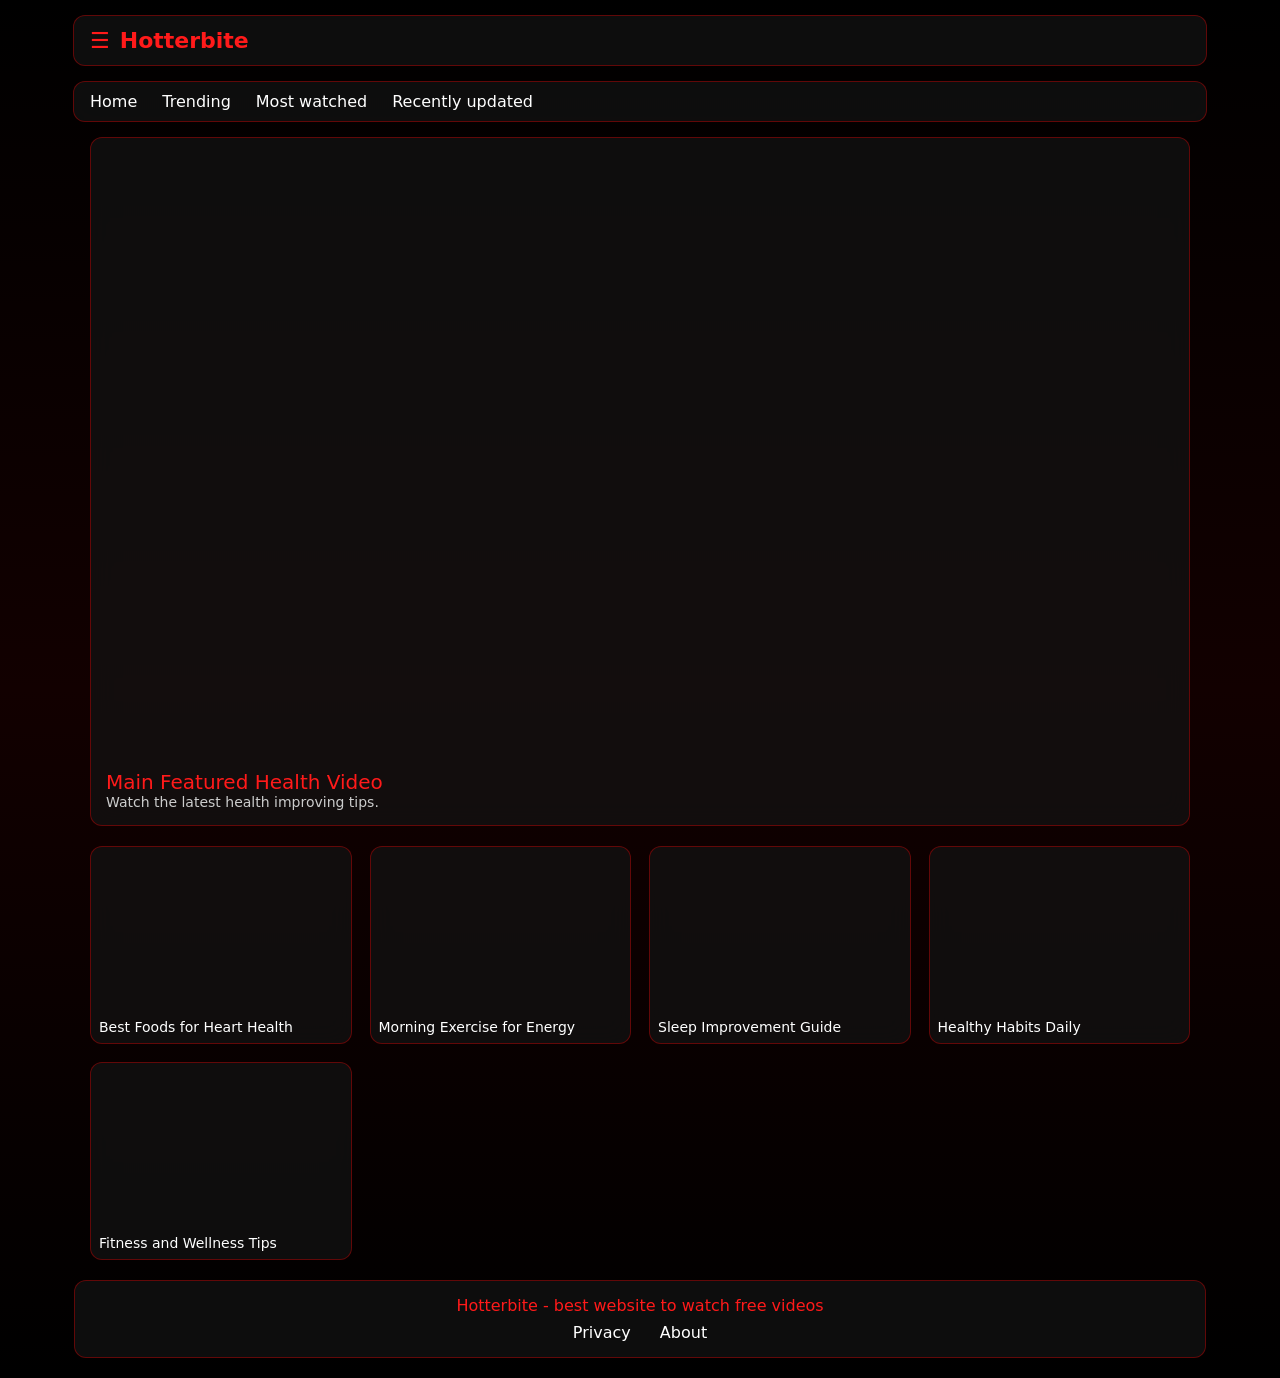
==== index.html @ 2cc7b6a7 "Create index.html" ====
<!DOCTYPE html>
<html lang="en">
<head>
<meta charset="UTF-8">
<meta name="viewport" content="width=device-width, initial-scale=1.0">
<title>Hotterbite</title>

<style>
:root{
    --red:#ff1a1a;
    --glass:rgba(20,20,20,0.65);
    --border:rgba(255,0,0,0.35);
}

body{
    margin:0;
    font-family:system-ui,-apple-system,Segoe UI,Roboto,Arial;
    background:linear-gradient(180deg,#000,#120000,#000);
    color:white;
}

.glass{
    background:var(--glass);
    backdrop-filter:blur(12px);
    border:1px solid var(--border);
    border-radius:12px;
}

header{
    max-width:1100px;
    margin:15px auto;
    padding:12px 16px;
    display:flex;
    align-items:center;
    gap:10px;
}

.menu-btn{
    font-size:22px;
    cursor:pointer;
    color:var(--red);
}

.logo{
    font-size:22px;
    font-weight:bold;
    color:var(--red);
    text-decoration:none;
}

nav{
    max-width:1100px;
    margin:0 auto 15px auto;
    padding:10px 16px;
    display:flex;
    gap:25px;
}

nav a{
    color:white;
    text-decoration:none;
}

.mobile-nav{
    display:none;
    max-width:1100px;
    margin:0 auto 15px auto;
    padding:10px 16px;
}

.mobile-nav a{
    display:block;
    padding:8px 0;
    text-decoration:none;
    color:white;
}

.container{
    max-width:1100px;
    margin:auto;
    padding:0 15px;
}

.main-video{
    padding:15px;
    margin-bottom:20px;
}

.video-wrapper{
    width:100%;
    aspect-ratio:16/9;
}

.video-wrapper iframe{
    width:100%;
    height:100%;
    border-radius:10px;
    border:none;
}

.video-title{
    margin-top:12px;
    color:var(--red);
    font-size:20px;
}

.video-desc{
    color:#ccc;
    font-size:14px;
}

.video-grid{
    display:grid;
    grid-template-columns:repeat(4,1fr);
    gap:18px;
}

.video-card{
    padding:8px;
}

.thumb{
    width:100%;
    aspect-ratio:16/10;
}

.thumb iframe{
    width:100%;
    height:100%;
    border-radius:8px;
    border:none;
}

.card-title{
    margin-top:8px;
    font-size:14px;
}

.ad-box{
    margin:20px auto;
    text-align:center;
}

footer{
    max-width:1100px;
    margin:20px auto;
    padding:15px;
    text-align:center;
}

.footer-title{
    color:var(--red);
    margin-bottom:8px;
}

.footer-links a{
    margin:0 12px;
    color:white;
    text-decoration:none;
}

@media(max-width:900px){
.video-grid{
    grid-template-columns:repeat(2,1fr);
}
}

@media(max-width:700px){
nav{display:none;}
.mobile-nav.show{display:block;}
}

@media(max-width:400px){
.video-grid{grid-template-columns:1fr;}
}
</style>

<script>
function toggleMenu(){
 document.getElementById("mobileMenu").classList.toggle("show");
}
</script>

</head>
<body>

<header class="glass">
<div class="menu-btn" onclick="toggleMenu()">☰</div>
<a href="https://www.effectivegatecpm.com/tivcvpsy?key=8da1446fac8d8be348c99bfdcffb272e" class="logo" target="_blank">Hotterbite</a>
</header>

<nav class="glass">
<a href="https://en.wikipedia.org/wiki/Home" target="_blank">Home</a>
<a href="https://en.wikipedia.org/wiki/Trending" target="_blank">Trending</a>
<a href="https://en.wikipedia.org/wiki/List_of_most-watched_online_videos" target="_blank">Most watched</a>
<a href="https://en.wikipedia.org/wiki/Update" target="_blank">Recently updated</a>
</nav>

<div id="mobileMenu" class="mobile-nav glass">
<a href="https://en.wikipedia.org/wiki/Home" target="_blank">Home</a>
<a href="https://en.wikipedia.org/wiki/Trending" target="_blank">Trending</a>
<a href="https://en.wikipedia.org/wiki/List_of_most-watched_online_videos" target="_blank">Most watched</a>
<a href="https://en.wikipedia.org/wiki/Update" target="_blank">Recently updated</a>
</div>

<div class="container">

<div class="main-video glass">

<div class="video-wrapper">
<iframe src="https://www.youtube.com/embed/lcvUGs3xaDM" allowfullscreen></iframe>
</div>

<div class="video-title">Main Featured Health Video</div>
<div class="video-desc">Watch the latest health improving tips.</div>

</div>

<!-- Native Banner Ad -->
<div class="ad-box">
<script async="async" data-cfasync="false" src="https://pl27917675.effectivegatecpm.com/72f48ce8cc908326f6190c1b89f30dd4/invoke.js"></script>
<div id="container-72f48ce8cc908326f6190c1b89f30dd4"></div>
</div>

<div class="video-grid">

<div class="video-card glass">
<div class="thumb">
<iframe src="https://www.youtube.com/embed/4m8f8dLa_ig"></iframe>
</div>
<div class="card-title">Best Foods for Heart Health</div>
</div>

<div class="video-card glass">
<div class="thumb">
<iframe src="https://www.youtube.com/embed/XbknVmw-GtA"></iframe>
</div>
<div class="card-title">Morning Exercise for Energy</div>
</div>

<div class="video-card glass">
<div class="thumb">
<iframe src="https://www.youtube.com/embed/nlgzL7B8ghM"></iframe>
</div>
<div class="card-title">Sleep Improvement Guide</div>
</div>

<div class="video-card glass">
<div class="thumb">
<iframe src="https://www.youtube.com/embed/aNub95OAKYQ"></iframe>
</div>
<div class="card-title">Healthy Habits Daily</div>
</div>

<div class="video-card glass">
<div class="thumb">
<iframe src="https://www.youtube.com/embed/xLxD38J4K6A"></iframe>
</div>
<div class="card-title">Fitness and Wellness Tips</div>
</div>

</div>

<!-- Banner Ad -->
<div class="ad-box">
<script>
atOptions = {
'key' : 'd1e309b845a208ad4dcc18cb49968ada',
'format' : 'iframe',
'height' : 50,
'width' : 320,
'params' : {}
};
</script>
<script src="https://www.highperformanceformat.com/d1e309b845a208ad4dcc18cb49968ada/invoke.js"></script>
</div>

</div>

<footer class="glass">
<div class="footer-title">Hotterbite - best website to watch free videos</div>
<div class="footer-links">
<a href="https://en.wikipedia.org/wiki/Privacy" target="_blank">Privacy</a>
<a href="https://en.wikipedia.org/wiki/About" target="_blank">About</a>
</div>
</footer>

<!-- Social Bar Ad -->
<script src="https://pl27917704.effectivegatecpm.com/98/e9/23/98e9235c19d9be105ff8837b48718bf7.js"></script>

<!-- Popunder Ad -->
<script src="https://pl27917669.effectivegatecpm.com/6a/80/fb/6a80fbcf2679679addbe83985512b96b.js"></script>

</body>
</html>
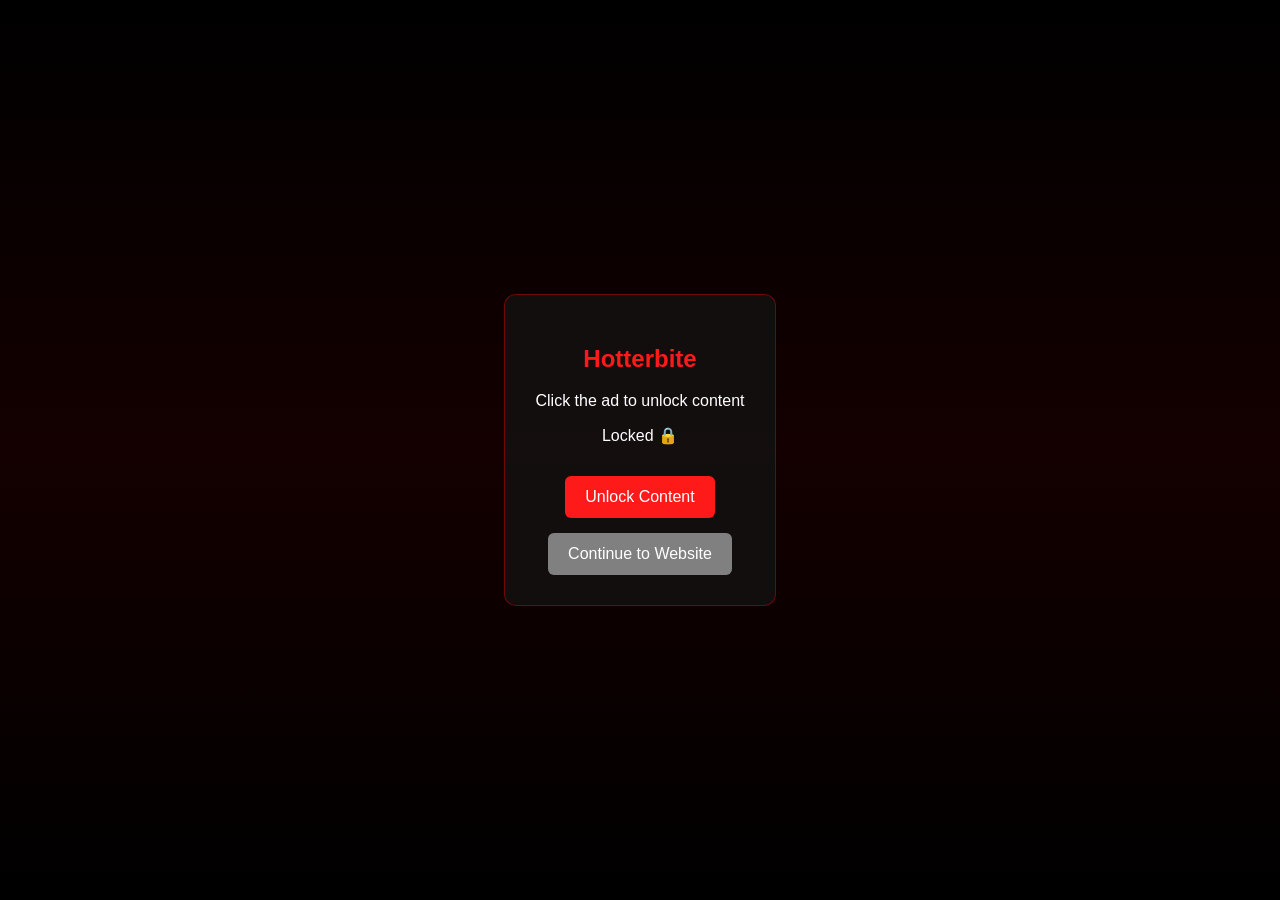
==== commit b2878e5b: "Update index.html" ====
--- a/index.html
+++ b/index.html
@@ -3,293 +3,112 @@
 <head>
 <meta charset="UTF-8">
 <meta name="viewport" content="width=device-width, initial-scale=1.0">
-<title>Hotterbite</title>
+<title>Unlock Content - Hotterbite</title>
 
 <style>
-:root{
-    --red:#ff1a1a;
-    --glass:rgba(20,20,20,0.65);
-    --border:rgba(255,0,0,0.35);
+body{
+    margin:0;
+    font-family:Arial;
+    background:linear-gradient(180deg,#000,#140000,#000);
+    color:white;
+    display:flex;
+    justify-content:center;
+    align-items:center;
+    height:100vh;
 }
 
-body{
-    margin:0;
-    font-family:system-ui,-apple-system,Segoe UI,Roboto,Arial;
-    background:linear-gradient(180deg,#000,#120000,#000);
-    color:white;
+.box{
+    background:rgba(20,20,20,0.7);
+    border:1px solid rgba(255,0,0,0.4);
+    padding:30px;
+    border-radius:12px;
+    text-align:center;
+    max-width:350px;
 }
 
-.glass{
-    background:var(--glass);
-    backdrop-filter:blur(12px);
-    border:1px solid var(--border);
-    border-radius:12px;
+h2{
+    color:#ff1a1a;
 }
 
-header{
-    max-width:1100px;
-    margin:15px auto;
-    padding:12px 16px;
-    display:flex;
-    align-items:center;
-    gap:10px;
+button{
+    background:#ff1a1a;
+    color:white;
+    border:none;
+    padding:12px 20px;
+    margin-top:15px;
+    border-radius:6px;
+    font-size:16px;
+    cursor:pointer;
 }
 
-.menu-btn{
-    font-size:22px;
-    cursor:pointer;
-    color:var(--red);
-}
-
-.logo{
-    font-size:22px;
-    font-weight:bold;
-    color:var(--red);
-    text-decoration:none;
-}
-
-nav{
-    max-width:1100px;
-    margin:0 auto 15px auto;
-    padding:10px 16px;
-    display:flex;
-    gap:25px;
-}
-
-nav a{
-    color:white;
-    text-decoration:none;
-}
-
-.mobile-nav{
-    display:none;
-    max-width:1100px;
-    margin:0 auto 15px auto;
-    padding:10px 16px;
-}
-
-.mobile-nav a{
-    display:block;
-    padding:8px 0;
-    text-decoration:none;
-    color:white;
-}
-
-.container{
-    max-width:1100px;
-    margin:auto;
-    padding:0 15px;
-}
-
-.main-video{
-    padding:15px;
-    margin-bottom:20px;
-}
-
-.video-wrapper{
-    width:100%;
-    aspect-ratio:16/9;
-}
-
-.video-wrapper iframe{
-    width:100%;
-    height:100%;
-    border-radius:10px;
-    border:none;
-}
-
-.video-title{
-    margin-top:12px;
-    color:var(--red);
-    font-size:20px;
-}
-
-.video-desc{
-    color:#ccc;
-    font-size:14px;
-}
-
-.video-grid{
-    display:grid;
-    grid-template-columns:repeat(4,1fr);
-    gap:18px;
-}
-
-.video-card{
-    padding:8px;
-}
-
-.thumb{
-    width:100%;
-    aspect-ratio:16/10;
-}
-
-.thumb iframe{
-    width:100%;
-    height:100%;
-    border-radius:8px;
-    border:none;
-}
-
-.card-title{
-    margin-top:8px;
-    font-size:14px;
-}
-
-.ad-box{
-    margin:20px auto;
-    text-align:center;
-}
-
-footer{
-    max-width:1100px;
-    margin:20px auto;
-    padding:15px;
-    text-align:center;
-}
-
-.footer-title{
-    color:var(--red);
-    margin-bottom:8px;
-}
-
-.footer-links a{
-    margin:0 12px;
-    color:white;
-    text-decoration:none;
-}
-
-@media(max-width:900px){
-.video-grid{
-    grid-template-columns:repeat(2,1fr);
-}
-}
-
-@media(max-width:700px){
-nav{display:none;}
-.mobile-nav.show{display:block;}
-}
-
-@media(max-width:400px){
-.video-grid{grid-template-columns:1fr;}
+button:disabled{
+    background:gray;
+    cursor:not-allowed;
 }
 </style>
 
 <script>
-function toggleMenu(){
- document.getElementById("mobileMenu").classList.toggle("show");
+
+let unlocked=false;
+
+function unlockContent(){
+
+    // Open Smartlink
+    window.open(
+    "https://www.effectivegatecpm.com/m00zp8fii4?key=39c6441473a2c8fc13b61ab8c45c2e05",
+    "_blank"
+    );
+
+    // Enable continue button
+    unlocked=true;
+
+    document.getElementById("continueBtn").disabled=false;
+
+    document.getElementById("status").innerHTML="Content Unlocked ✅";
+
 }
+
+function continuePage(){
+
+    if(unlocked){
+        window.location.href="index.html";
+    }
+
+}
+
 </script>
 
 </head>
 <body>
 
-<header class="glass">
-<div class="menu-btn" onclick="toggleMenu()">☰</div>
-<a href="https://www.effectivegatecpm.com/tivcvpsy?key=8da1446fac8d8be348c99bfdcffb272e" class="logo" target="_blank">Hotterbite</a>
-</header>
+<div class="box">
 
-<nav class="glass">
-<a href="https://en.wikipedia.org/wiki/Home" target="_blank">Home</a>
-<a href="https://en.wikipedia.org/wiki/Trending" target="_blank">Trending</a>
-<a href="https://en.wikipedia.org/wiki/List_of_most-watched_online_videos" target="_blank">Most watched</a>
-<a href="https://en.wikipedia.org/wiki/Update" target="_blank">Recently updated</a>
-</nav>
+<h2>Hotterbite</h2>
 
-<div id="mobileMenu" class="mobile-nav glass">
-<a href="https://en.wikipedia.org/wiki/Home" target="_blank">Home</a>
-<a href="https://en.wikipedia.org/wiki/Trending" target="_blank">Trending</a>
-<a href="https://en.wikipedia.org/wiki/List_of_most-watched_online_videos" target="_blank">Most watched</a>
-<a href="https://en.wikipedia.org/wiki/Update" target="_blank">Recently updated</a>
-</div>
+<p>Click the ad to unlock content</p>
 
-<div class="container">
+<p id="status">Locked 🔒</p>
 
-<div class="main-video glass">
+<button onclick="unlockContent()">
+Unlock Content
+</button>
 
-<div class="video-wrapper">
-<iframe src="https://www.youtube.com/embed/lcvUGs3xaDM" allowfullscreen></iframe>
-</div>
+<br>
 
-<div class="video-title">Main Featured Health Video</div>
-<div class="video-desc">Watch the latest health improving tips.</div>
+<button id="continueBtn"
+onclick="continuePage()"
+disabled>
+Continue to Website
+</button>
 
 </div>
 
-<!-- Native Banner Ad -->
-<div class="ad-box">
-<script async="async" data-cfasync="false" src="https://pl27917675.effectivegatecpm.com/72f48ce8cc908326f6190c1b89f30dd4/invoke.js"></script>
-<div id="container-72f48ce8cc908326f6190c1b89f30dd4"></div>
-</div>
 
-<div class="video-grid">
+<!-- SOCIAL BAR AD -->
+<script src="https://pl28759043.effectivegatecpm.com/c8/93/6c/c8936c1927508a972be78cfc7855e3cb.js"></script>
 
-<div class="video-card glass">
-<div class="thumb">
-<iframe src="https://www.youtube.com/embed/4m8f8dLa_ig"></iframe>
-</div>
-<div class="card-title">Best Foods for Heart Health</div>
-</div>
-
-<div class="video-card glass">
-<div class="thumb">
-<iframe src="https://www.youtube.com/embed/XbknVmw-GtA"></iframe>
-</div>
-<div class="card-title">Morning Exercise for Energy</div>
-</div>
-
-<div class="video-card glass">
-<div class="thumb">
-<iframe src="https://www.youtube.com/embed/nlgzL7B8ghM"></iframe>
-</div>
-<div class="card-title">Sleep Improvement Guide</div>
-</div>
-
-<div class="video-card glass">
-<div class="thumb">
-<iframe src="https://www.youtube.com/embed/aNub95OAKYQ"></iframe>
-</div>
-<div class="card-title">Healthy Habits Daily</div>
-</div>
-
-<div class="video-card glass">
-<div class="thumb">
-<iframe src="https://www.youtube.com/embed/xLxD38J4K6A"></iframe>
-</div>
-<div class="card-title">Fitness and Wellness Tips</div>
-</div>
-
-</div>
-
-<!-- Banner Ad -->
-<div class="ad-box">
-<script>
-atOptions = {
-'key' : 'd1e309b845a208ad4dcc18cb49968ada',
-'format' : 'iframe',
-'height' : 50,
-'width' : 320,
-'params' : {}
-};
-</script>
-<script src="https://www.highperformanceformat.com/d1e309b845a208ad4dcc18cb49968ada/invoke.js"></script>
-</div>
-
-</div>
-
-<footer class="glass">
-<div class="footer-title">Hotterbite - best website to watch free videos</div>
-<div class="footer-links">
-<a href="https://en.wikipedia.org/wiki/Privacy" target="_blank">Privacy</a>
-<a href="https://en.wikipedia.org/wiki/About" target="_blank">About</a>
-</div>
-</footer>
-
-<!-- Social Bar Ad -->
-<script src="https://pl27917704.effectivegatecpm.com/98/e9/23/98e9235c19d9be105ff8837b48718bf7.js"></script>
-
-<!-- Popunder Ad -->
-<script src="https://pl27917669.effectivegatecpm.com/6a/80/fb/6a80fbcf2679679addbe83985512b96b.js"></script>
+<!-- POPUNDER AD -->
+<script src="https://pl28759039.effectivegatecpm.com/ba/fe/6c/bafe6c7c50872989d5a238f796aad1ed.js"></script>
 
 </body>
 </html>
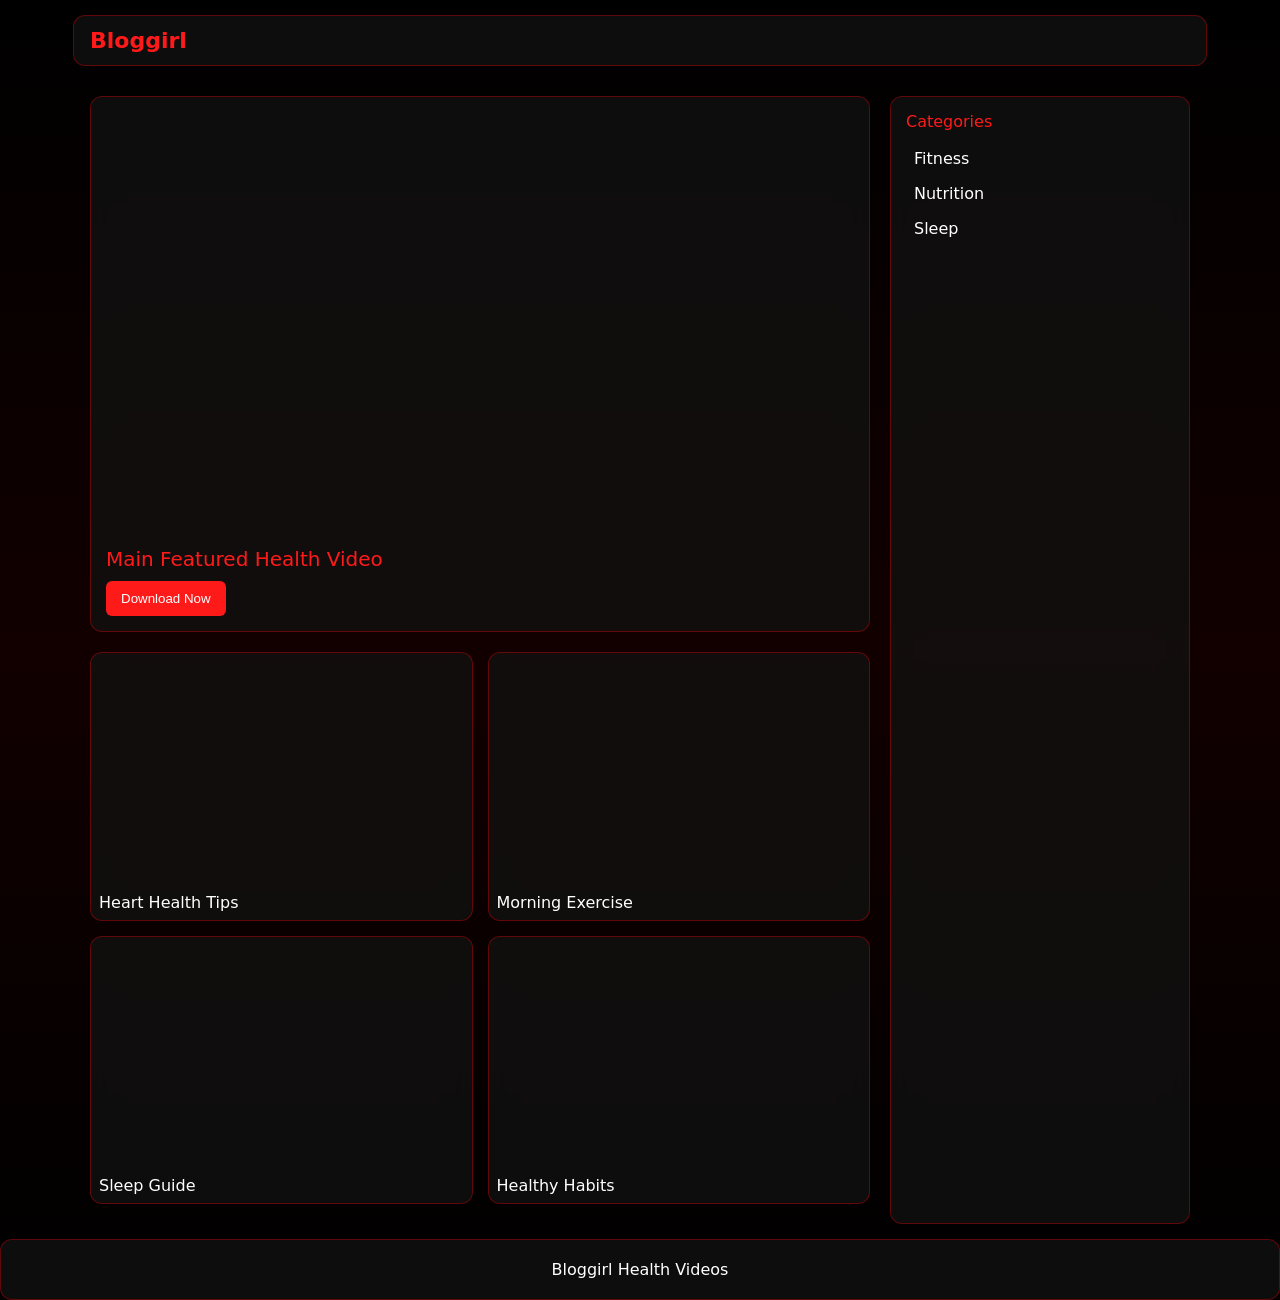
==== commit f3b61338: "Update index.html" ====
--- a/index.html
+++ b/index.html
@@ -3,112 +3,356 @@
 <head>
 <meta charset="UTF-8">
 <meta name="viewport" content="width=device-width, initial-scale=1.0">
-<title>Unlock Content - Hotterbite</title>
+<title>Bloggirl Health Videos</title>
 
 <style>
+:root{
+    --red:#ff1a1a;
+    --glass:rgba(20,20,20,0.65);
+    --border:rgba(255,0,0,0.35);
+}
+
 body{
     margin:0;
-    font-family:Arial;
-    background:linear-gradient(180deg,#000,#140000,#000);
+    font-family:system-ui,-apple-system,Segoe UI,Roboto,Arial;
+    background:linear-gradient(180deg,#000,#120000,#000);
     color:white;
+}
+
+.glass{
+    background:var(--glass);
+    backdrop-filter:blur(12px);
+    border:1px solid var(--border);
+    border-radius:12px;
+}
+
+header{
+    max-width:1100px;
+    margin:15px auto;
+    padding:12px 16px;
     display:flex;
-    justify-content:center;
     align-items:center;
-    height:100vh;
-}
-
-.box{
-    background:rgba(20,20,20,0.7);
-    border:1px solid rgba(255,0,0,0.4);
-    padding:30px;
-    border-radius:12px;
+}
+
+.logo{
+    font-size:22px;
+    font-weight:bold;
+    color:var(--red);
+    text-decoration:none;
+}
+
+.container{
+    max-width:1100px;
+    margin:auto;
+    padding:15px;
+}
+
+.layout{
+    display:grid;
+    grid-template-columns: 1fr 300px;
+    gap:20px;
+}
+
+.main-video{
+    padding:15px;
+}
+
+.video-wrapper{
+    width:100%;
+    aspect-ratio:16/9;
+}
+
+.video-wrapper iframe{
+    width:100%;
+    height:100%;
+    border-radius:10px;
+    border:none;
+}
+
+.video-title{
+    margin-top:10px;
+    color:var(--red);
+    font-size:20px;
+}
+
+.download-btn{
+    margin-top:10px;
+    background:var(--red);
+    border:none;
+    padding:10px 15px;
+    color:white;
+    cursor:pointer;
+    border-radius:6px;
+}
+
+.servers{
+    margin-top:10px;
+    display:none;
+}
+
+.servers a{
+    display:block;
+    background:#222;
+    margin:5px 0;
+    padding:10px;
+    color:white;
+    text-decoration:none;
+    border-radius:6px;
+}
+
+.video-grid{
+    display:grid;
+    grid-template-columns:repeat(2,1fr);
+    gap:15px;
+    margin-top:20px;
+}
+
+.video-card{
+    padding:8px;
+    cursor:pointer;
+}
+
+.video-card iframe{
+    width:100%;
+    aspect-ratio:16/10;
+    border:none;
+    border-radius:8px;
+}
+
+.sidebar{
+    padding:15px;
+}
+
+.sidebar-title{
+    color:var(--red);
+    margin-bottom:10px;
+}
+
+.sidebar a{
+    display:block;
+    padding:8px;
+    color:white;
+    text-decoration:none;
+}
+
+.ad-box{
     text-align:center;
-    max-width:350px;
-}
-
-h2{
-    color:#ff1a1a;
-}
-
-button{
-    background:#ff1a1a;
-    color:white;
-    border:none;
-    padding:12px 20px;
-    margin-top:15px;
-    border-radius:6px;
-    font-size:16px;
-    cursor:pointer;
-}
-
-button:disabled{
-    background:gray;
-    cursor:not-allowed;
+    margin:20px 0;
+}
+
+footer{
+    text-align:center;
+    padding:20px;
+}
+
+@media(max-width:900px){
+.layout{
+grid-template-columns:1fr;
+}
 }
 </style>
 
 <script>
-
-let unlocked=false;
-
-function unlockContent(){
-
-    // Open Smartlink
-    window.open(
-    "https://www.effectivegatecpm.com/m00zp8fii4?key=39c6441473a2c8fc13b61ab8c45c2e05",
-    "_blank"
-    );
-
-    // Enable continue button
-    unlocked=true;
-
-    document.getElementById("continueBtn").disabled=false;
-
-    document.getElementById("status").innerHTML="Content Unlocked ✅";
-
-}
-
-function continuePage(){
-
-    if(unlocked){
-        window.location.href="index.html";
-    }
-
-}
-
+function playVideo(id,title){
+
+document.getElementById("mainPlayer").src =
+"https://www.youtube.com/embed/"+id;
+
+document.getElementById("mainTitle").innerText = title;
+
+document.getElementById("servers").style.display="none";
+
+}
+
+function showServers(){
+
+document.getElementById("servers").style.display="block";
+
+}
 </script>
 
 </head>
 <body>
 
-<div class="box">
-
-<h2>Hotterbite</h2>
-
-<p>Click the ad to unlock content</p>
-
-<p id="status">Locked 🔒</p>
-
-<button onclick="unlockContent()">
-Unlock Content
+<header class="glass">
+
+<a href="https://www.effectivegatecpm.com/m00zp8fii4?key=39c6441473a2c8fc13b61ab8c45c2e05"
+target="_blank"
+class="logo">
+Bloggirl
+</a>
+
+</header>
+
+
+<div class="container">
+<div class="layout">
+
+<!-- MAIN CONTENT -->
+<div>
+
+<div class="main-video glass">
+
+<div class="video-wrapper">
+<iframe id="mainPlayer"
+src="https://www.youtube.com/embed/lcvUGs3xaDM"
+allowfullscreen>
+</iframe>
+</div>
+
+<div id="mainTitle" class="video-title">
+Main Featured Health Video
+</div>
+
+<button class="download-btn" onclick="showServers()">
+Download Now
 </button>
 
-<br>
-
-<button id="continueBtn"
-onclick="continuePage()"
-disabled>
-Continue to Website
-</button>
-
-</div>
-
-
-<!-- SOCIAL BAR AD -->
+<div id="servers" class="servers">
+
+<a href="https://www.effectivegatecpm.com/m00zp8fii4?key=39c6441473a2c8fc13b61ab8c45c2e05" target="_blank">
+Server 1
+</a>
+
+<a href="https://www.effectivegatecpm.com/m00zp8fii4?key=39c6441473a2c8fc13b61ab8c45c2e05" target="_blank">
+Server 2
+</a>
+
+<a href="https://www.effectivegatecpm.com/m00zp8fii4?key=39c6441473a2c8fc13b61ab8c45c2e05" target="_blank">
+Server 3
+</a>
+
+</div>
+
+</div>
+
+
+<!-- Native Banner -->
+<div class="ad-box">
+
+<script async data-cfasync="false"
+src="https://pl28759044.effectivegatecpm.com/df9d138e54313fff3b5ca5ec28217ab3/invoke.js">
+</script>
+
+<div id="container-df9d138e54313fff3b5ca5ec28217ab3"></div>
+
+</div>
+
+
+<!-- 300x250 Banner -->
+<div class="ad-box">
+
+<script>
+atOptions = {
+'key' : 'b53ae2dc911817df7bb03ad4a3f9029b',
+'format' : 'iframe',
+'height' : 250,
+'width' : 300,
+'params' : {}
+};
+</script>
+
+<script src="https://www.highperformanceformat.com/b53ae2dc911817df7bb03ad4a3f9029b/invoke.js"></script>
+
+</div>
+
+
+<!-- VIDEO GRID -->
+<div class="video-grid">
+
+<div class="video-card glass"
+onclick="playVideo('4m8f8dLa_ig','Heart Health Tips')">
+
+<iframe src="https://www.youtube.com/embed/4m8f8dLa_ig"></iframe>
+
+<div>Heart Health Tips</div>
+
+</div>
+
+<div class="video-card glass"
+onclick="playVideo('XbknVmw-GtA','Morning Exercise')">
+
+<iframe src="https://www.youtube.com/embed/XbknVmw-GtA"></iframe>
+
+<div>Morning Exercise</div>
+
+</div>
+
+<div class="video-card glass"
+onclick="playVideo('nlgzL7B8ghM','Sleep Guide')">
+
+<iframe src="https://www.youtube.com/embed/nlgzL7B8ghM"></iframe>
+
+<div>Sleep Guide</div>
+
+</div>
+
+<div class="video-card glass"
+onclick="playVideo('aNub95OAKYQ','Healthy Habits')">
+
+<iframe src="https://www.youtube.com/embed/aNub95OAKYQ"></iframe>
+
+<div>Healthy Habits</div>
+
+</div>
+
+</div>
+
+
+<!-- 320x50 Banner -->
+<div class="ad-box">
+
+<script>
+atOptions = {
+'key' : 'e26855ac52a50891f1853937e43f53fd',
+'format' : 'iframe',
+'height' : 50,
+'width' : 320,
+'params' : {}
+};
+</script>
+
+<script src="https://www.highperformanceformat.com/e26855ac52a50891f1853937e43f53fd/invoke.js"></script>
+
+</div>
+
+</div>
+
+
+<!-- SIDEBAR -->
+<div class="sidebar glass">
+
+<div class="sidebar-title">Categories</div>
+
+<a href="https://www.effectivegatecpm.com/m00zp8fii4?key=39c6441473a2c8fc13b61ab8c45c2e05" target="_blank">
+Fitness
+</a>
+
+<a href="https://www.effectivegatecpm.com/m00zp8fii4?key=39c6441473a2c8fc13b61ab8c45c2e05" target="_blank">
+Nutrition
+</a>
+
+<a href="https://www.effectivegatecpm.com/m00zp8fii4?key=39c6441473a2c8fc13b61ab8c45c2e05" target="_blank">
+Sleep
+</a>
+
+</div>
+
+</div>
+</div>
+
+
+<footer class="glass">
+Bloggirl Health Videos
+</footer>
+
+
+<!-- Social Bar -->
 <script src="https://pl28759043.effectivegatecpm.com/c8/93/6c/c8936c1927508a972be78cfc7855e3cb.js"></script>
 
-<!-- POPUNDER AD -->
+<!-- Popunder -->
 <script src="https://pl28759039.effectivegatecpm.com/ba/fe/6c/bafe6c7c50872989d5a238f796aad1ed.js"></script>
+
 
 </body>
 </html>
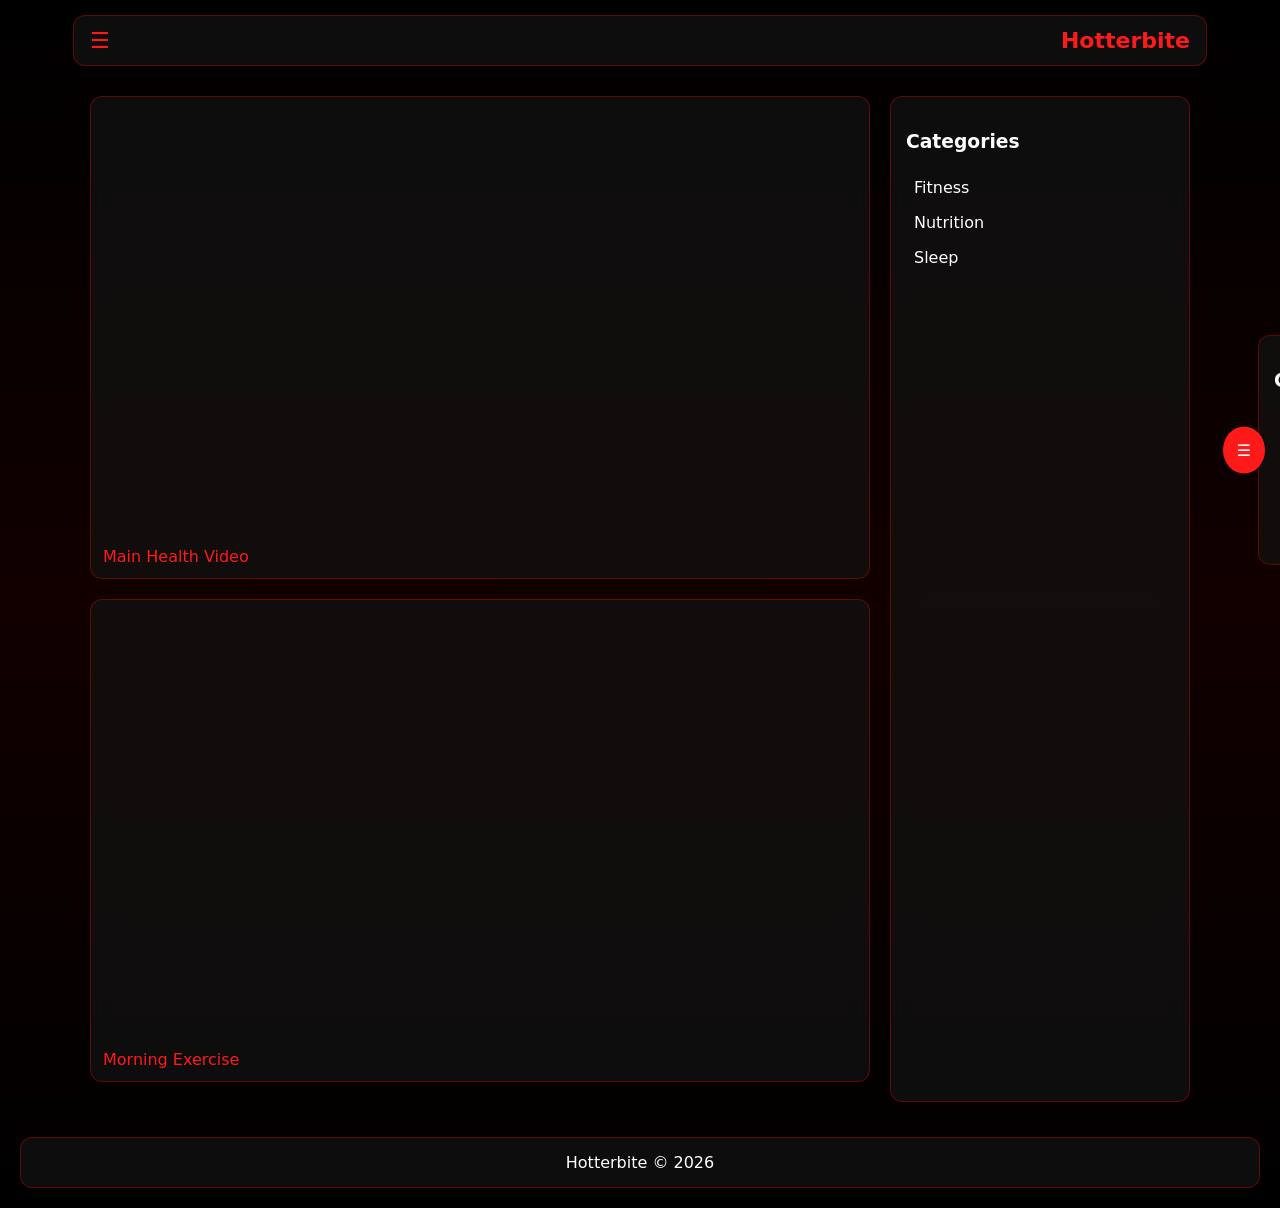
==== commit bfff0606: "Update index.html" ====
--- a/index.html
+++ b/index.html
@@ -3,235 +3,218 @@
 <head>
 <meta charset="UTF-8">
 <meta name="viewport" content="width=device-width, initial-scale=1.0">
-<title>Bloggirl Health Videos</title>
+<title>Hotterbite Health Videos</title>
 
 <style>
+
 :root{
-    --red:#ff1a1a;
-    --glass:rgba(20,20,20,0.65);
-    --border:rgba(255,0,0,0.35);
+--red:#ff1a1a;
+--glass:rgba(20,20,20,0.65);
+--border:rgba(255,0,0,0.35);
 }
 
 body{
-    margin:0;
-    font-family:system-ui,-apple-system,Segoe UI,Roboto,Arial;
-    background:linear-gradient(180deg,#000,#120000,#000);
-    color:white;
+margin:0;
+font-family:system-ui;
+background:linear-gradient(#000,#120000,#000);
+color:white;
 }
 
 .glass{
-    background:var(--glass);
-    backdrop-filter:blur(12px);
-    border:1px solid var(--border);
-    border-radius:12px;
+background:var(--glass);
+backdrop-filter:blur(12px);
+border:1px solid var(--border);
+border-radius:12px;
 }
 
 header{
-    max-width:1100px;
-    margin:15px auto;
-    padding:12px 16px;
-    display:flex;
-    align-items:center;
+max-width:1100px;
+margin:15px auto;
+padding:12px 16px;
+display:flex;
+justify-content:space-between;
+align-items:center;
 }
 
 .logo{
-    font-size:22px;
-    font-weight:bold;
-    color:var(--red);
-    text-decoration:none;
+font-size:22px;
+color:var(--red);
+text-decoration:none;
+font-weight:bold;
+}
+
+.menu-btn{
+font-size:22px;
+cursor:pointer;
+color:var(--red);
 }
 
 .container{
-    max-width:1100px;
-    margin:auto;
-    padding:15px;
+max-width:1100px;
+margin:auto;
+padding:15px;
 }
 
 .layout{
-    display:grid;
-    grid-template-columns: 1fr 300px;
-    gap:20px;
-}
-
-.main-video{
-    padding:15px;
+display:grid;
+grid-template-columns:1fr 300px;
+gap:20px;
 }
 
 .video-wrapper{
-    width:100%;
-    aspect-ratio:16/9;
-}
-
-.video-wrapper iframe{
-    width:100%;
-    height:100%;
-    border-radius:10px;
-    border:none;
+aspect-ratio:16/9;
+}
+
+iframe{
+width:100%;
+height:100%;
+border:none;
+border-radius:10px;
+}
+
+.video-card{
+padding:12px;
+margin-bottom:15px;
 }
 
 .video-title{
-    margin-top:10px;
-    color:var(--red);
-    font-size:20px;
-}
-
-.download-btn{
-    margin-top:10px;
-    background:var(--red);
-    border:none;
-    padding:10px 15px;
-    color:white;
-    cursor:pointer;
-    border-radius:6px;
-}
-
-.servers{
-    margin-top:10px;
-    display:none;
-}
-
-.servers a{
-    display:block;
-    background:#222;
-    margin:5px 0;
-    padding:10px;
-    color:white;
-    text-decoration:none;
-    border-radius:6px;
-}
-
-.video-grid{
-    display:grid;
-    grid-template-columns:repeat(2,1fr);
-    gap:15px;
-    margin-top:20px;
-}
-
-.video-card{
-    padding:8px;
-    cursor:pointer;
-}
-
-.video-card iframe{
-    width:100%;
-    aspect-ratio:16/10;
-    border:none;
-    border-radius:8px;
+color:var(--red);
+margin-top:10px;
 }
 
 .sidebar{
-    padding:15px;
-}
-
-.sidebar-title{
-    color:var(--red);
-    margin-bottom:10px;
-}
-
-.sidebar a{
-    display:block;
-    padding:8px;
-    color:white;
-    text-decoration:none;
+padding:15px;
+}
+
+.category-list a{
+display:block;
+padding:8px;
+text-decoration:none;
+color:white;
+}
+
+.category-btn{
+position:fixed;
+right:15px;
+top:50%;
+transform:translateY(-50%);
+background:var(--red);
+padding:14px;
+border-radius:50%;
+cursor:pointer;
+z-index:999;
+}
+
+.category-panel{
+position:fixed;
+right:-260px;
+top:50%;
+transform:translateY(-50%);
+width:250px;
+padding:15px;
+transition:.3s;
+}
+
+.category-panel.show{
+right:15px;
 }
 
 .ad-box{
-    text-align:center;
-    margin:20px 0;
+text-align:center;
+margin:20px 0;
 }
 
 footer{
-    text-align:center;
-    padding:20px;
+text-align:center;
+padding:15px;
+margin:20px;
 }
 
 @media(max-width:900px){
+
 .layout{
 grid-template-columns:1fr;
 }
-}
+
+}
+
 </style>
 
 <script>
-function playVideo(id,title){
-
-document.getElementById("mainPlayer").src =
-"https://www.youtube.com/embed/"+id;
-
-document.getElementById("mainTitle").innerText = title;
-
-document.getElementById("servers").style.display="none";
-
-}
-
-function showServers(){
-
-document.getElementById("servers").style.display="block";
-
-}
+
+function toggleCategory(){
+document.getElementById("categoryPanel").classList.toggle("show");
+}
+
 </script>
 
 </head>
 <body>
 
+<!-- SMARTLINK LOGO -->
 <header class="glass">
 
-<a href="https://www.effectivegatecpm.com/m00zp8fii4?key=39c6441473a2c8fc13b61ab8c45c2e05"
+<div class="menu-btn">☰</div>
+
+<a href="https://carpenteroutwitindictment.com/m00zp8fii4?key=39c6441473a2c8fc13b61ab8c45c2e05"
 target="_blank"
 class="logo">
-Bloggirl
+Hotterbite
 </a>
 
 </header>
 
 
+<!-- FLOAT CATEGORY BUTTON -->
+
+<div class="category-btn" onclick="toggleCategory()">☰</div>
+
+<div id="categoryPanel" class="category-panel glass">
+
+<h3>Categories</h3>
+
+<div class="category-list">
+<a href="#">Fitness</a>
+<a href="#">Nutrition</a>
+<a href="#">Sleep</a>
+<a href="#">Mental Health</a>
+</div>
+
+</div>
+
+
 <div class="container">
+
 <div class="layout">
+
 
 <!-- MAIN CONTENT -->
 <div>
 
-<div class="main-video glass">
+
+<!-- MAIN VIDEO -->
+
+<div class="video-card glass">
 
 <div class="video-wrapper">
-<iframe id="mainPlayer"
-src="https://www.youtube.com/embed/lcvUGs3xaDM"
-allowfullscreen>
-</iframe>
-</div>
-
-<div id="mainTitle" class="video-title">
-Main Featured Health Video
-</div>
-
-<button class="download-btn" onclick="showServers()">
-Download Now
-</button>
-
-<div id="servers" class="servers">
-
-<a href="https://www.effectivegatecpm.com/m00zp8fii4?key=39c6441473a2c8fc13b61ab8c45c2e05" target="_blank">
-Server 1
-</a>
-
-<a href="https://www.effectivegatecpm.com/m00zp8fii4?key=39c6441473a2c8fc13b61ab8c45c2e05" target="_blank">
-Server 2
-</a>
-
-<a href="https://www.effectivegatecpm.com/m00zp8fii4?key=39c6441473a2c8fc13b61ab8c45c2e05" target="_blank">
-Server 3
-</a>
-
-</div>
-
-</div>
-
-
-<!-- Native Banner -->
+
+<iframe src="https://www.youtube.com/embed/P4L6pN1SfUQ" allowfullscreen></iframe>
+
+</div>
+
+<div class="video-title">
+Main Health Video
+</div>
+
+</div>
+
+
+<!-- NATIVE BANNER AD -->
+
 <div class="ad-box">
 
 <script async data-cfasync="false"
-src="https://pl28759044.effectivegatecpm.com/df9d138e54313fff3b5ca5ec28217ab3/invoke.js">
+src="https://carpenteroutwitindictment.com/df9d138e54313fff3b5ca5ec28217ab3/invoke.js">
 </script>
 
 <div id="container-df9d138e54313fff3b5ca5ec28217ab3"></div>
@@ -239,7 +222,8 @@
 </div>
 
 
-<!-- 300x250 Banner -->
+<!-- 300x250 AD -->
+
 <div class="ad-box">
 
 <script>
@@ -252,54 +236,30 @@
 };
 </script>
 
-<script src="https://www.highperformanceformat.com/b53ae2dc911817df7bb03ad4a3f9029b/invoke.js"></script>
+<script src="https://carpenteroutwitindictment.com/b53ae2dc911817df7bb03ad4a3f9029b/invoke.js"></script>
 
 </div>
 
 
 <!-- VIDEO GRID -->
-<div class="video-grid">
-
-<div class="video-card glass"
-onclick="playVideo('4m8f8dLa_ig','Heart Health Tips')">
-
-<iframe src="https://www.youtube.com/embed/4m8f8dLa_ig"></iframe>
-
-<div>Heart Health Tips</div>
-
-</div>
-
-<div class="video-card glass"
-onclick="playVideo('XbknVmw-GtA','Morning Exercise')">
-
-<iframe src="https://www.youtube.com/embed/XbknVmw-GtA"></iframe>
-
-<div>Morning Exercise</div>
-
-</div>
-
-<div class="video-card glass"
-onclick="playVideo('nlgzL7B8ghM','Sleep Guide')">
-
-<iframe src="https://www.youtube.com/embed/nlgzL7B8ghM"></iframe>
-
-<div>Sleep Guide</div>
-
-</div>
-
-<div class="video-card glass"
-onclick="playVideo('aNub95OAKYQ','Healthy Habits')">
-
-<iframe src="https://www.youtube.com/embed/aNub95OAKYQ"></iframe>
-
-<div>Healthy Habits</div>
-
-</div>
-
-</div>
-
-
-<!-- 320x50 Banner -->
+
+<div class="video-card glass">
+
+<div class="video-wrapper">
+
+<iframe src="https://www.youtube.com/embed/sixEmrcei2M"></iframe>
+
+</div>
+
+<div class="video-title">
+Morning Exercise
+</div>
+
+</div>
+
+
+<!-- 320x50 AD -->
+
 <div class="ad-box">
 
 <script>
@@ -312,9 +272,10 @@
 };
 </script>
 
-<script src="https://www.highperformanceformat.com/e26855ac52a50891f1853937e43f53fd/invoke.js"></script>
-
-</div>
+<script src="https://carpenteroutwitindictment.com/e26855ac52a50891f1853937e43f53fd/invoke.js"></script>
+
+</div>
+
 
 </div>
 
@@ -322,36 +283,59 @@
 <!-- SIDEBAR -->
 <div class="sidebar glass">
 
-<div class="sidebar-title">Categories</div>
-
-<a href="https://www.effectivegatecpm.com/m00zp8fii4?key=39c6441473a2c8fc13b61ab8c45c2e05" target="_blank">
-Fitness
-</a>
-
-<a href="https://www.effectivegatecpm.com/m00zp8fii4?key=39c6441473a2c8fc13b61ab8c45c2e05" target="_blank">
-Nutrition
-</a>
-
-<a href="https://www.effectivegatecpm.com/m00zp8fii4?key=39c6441473a2c8fc13b61ab8c45c2e05" target="_blank">
-Sleep
-</a>
-
-</div>
+<h3>Categories</h3>
+
+<div class="category-list">
+
+<a href="#">Fitness</a>
+<a href="#">Nutrition</a>
+<a href="#">Sleep</a>
+
+</div>
+
+
+<!-- SIDEBAR 300x250 AD -->
+
+<div class="ad-box">
+
+<script>
+atOptions = {
+'key' : 'b53ae2dc911817df7bb03ad4a3f9029b',
+'format' : 'iframe',
+'height' : 250,
+'width' : 300,
+'params' : {}
+};
+</script>
+
+<script src="https://carpenteroutwitindictment.com/b53ae2dc911817df7bb03ad4a3f9029b/invoke.js"></script>
+
+</div>
+
+
+</div>
+
 
 </div>
 </div>
 
 
 <footer class="glass">
-Bloggirl Health Videos
+
+Hotterbite © 2026
+
 </footer>
 
 
-<!-- Social Bar -->
-<script src="https://pl28759043.effectivegatecpm.com/c8/93/6c/c8936c1927508a972be78cfc7855e3cb.js"></script>
-
-<!-- Popunder -->
-<script src="https://pl28759039.effectivegatecpm.com/ba/fe/6c/bafe6c7c50872989d5a238f796aad1ed.js"></script>
+
+<!-- SOCIAL BAR AD -->
+
+<script src="https://carpenteroutwitindictment.com/c8/93/6c/c8936c1927508a972be78cfc7855e3cb.js"></script>
+
+
+<!-- POPUNDER AD -->
+
+<script src="https://carpenteroutwitindictment.com/ba/fe/6c/bafe6c7c50872989d5a238f796aad1ed.js"></script>
 
 
 </body>
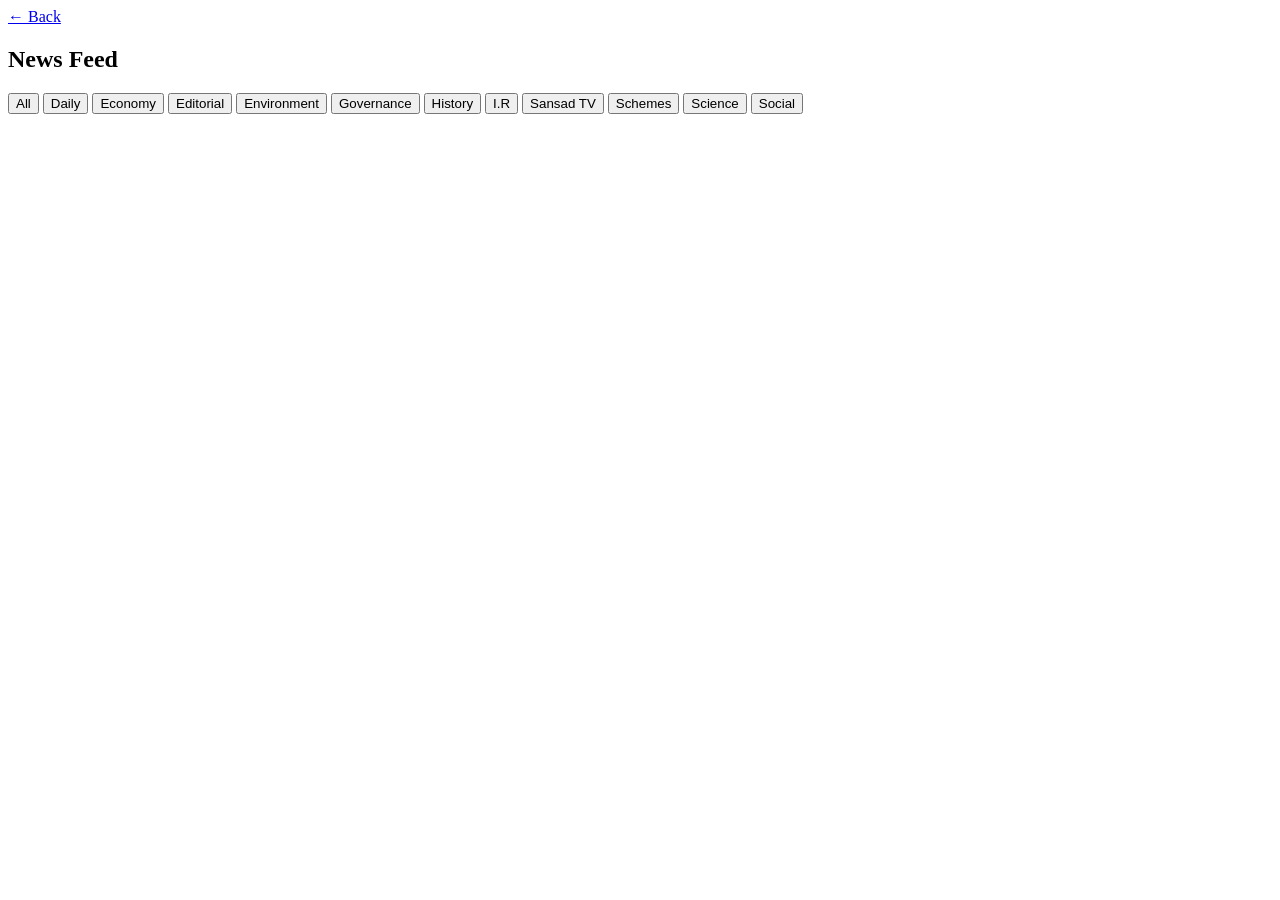
==== commit cf33e77c: "Update index.html" ====
--- a/index.html
+++ b/index.html
@@ -1,342 +1,46 @@
 <!DOCTYPE html>
-<html lang="en">
+<html>
 <head>
-<meta charset="UTF-8">
-<meta name="viewport" content="width=device-width, initial-scale=1.0">
-<title>Hotterbite Health Videos</title>
+<title>News Feed</title>
+<link rel="stylesheet" href="style.css">
+</head>
 
-<style>
-
-:root{
---red:#ff1a1a;
---glass:rgba(20,20,20,0.65);
---border:rgba(255,0,0,0.35);
-}
-
-body{
-margin:0;
-font-family:system-ui;
-background:linear-gradient(#000,#120000,#000);
-color:white;
-}
-
-.glass{
-background:var(--glass);
-backdrop-filter:blur(12px);
-border:1px solid var(--border);
-border-radius:12px;
-}
-
-header{
-max-width:1100px;
-margin:15px auto;
-padding:12px 16px;
-display:flex;
-justify-content:space-between;
-align-items:center;
-}
-
-.logo{
-font-size:22px;
-color:var(--red);
-text-decoration:none;
-font-weight:bold;
-}
-
-.menu-btn{
-font-size:22px;
-cursor:pointer;
-color:var(--red);
-}
-
-.container{
-max-width:1100px;
-margin:auto;
-padding:15px;
-}
-
-.layout{
-display:grid;
-grid-template-columns:1fr 300px;
-gap:20px;
-}
-
-.video-wrapper{
-aspect-ratio:16/9;
-}
-
-iframe{
-width:100%;
-height:100%;
-border:none;
-border-radius:10px;
-}
-
-.video-card{
-padding:12px;
-margin-bottom:15px;
-}
-
-.video-title{
-color:var(--red);
-margin-top:10px;
-}
-
-.sidebar{
-padding:15px;
-}
-
-.category-list a{
-display:block;
-padding:8px;
-text-decoration:none;
-color:white;
-}
-
-.category-btn{
-position:fixed;
-right:15px;
-top:50%;
-transform:translateY(-50%);
-background:var(--red);
-padding:14px;
-border-radius:50%;
-cursor:pointer;
-z-index:999;
-}
-
-.category-panel{
-position:fixed;
-right:-260px;
-top:50%;
-transform:translateY(-50%);
-width:250px;
-padding:15px;
-transition:.3s;
-}
-
-.category-panel.show{
-right:15px;
-}
-
-.ad-box{
-text-align:center;
-margin:20px 0;
-}
-
-footer{
-text-align:center;
-padding:15px;
-margin:20px;
-}
-
-@media(max-width:900px){
-
-.layout{
-grid-template-columns:1fr;
-}
-
-}
-
-</style>
-
-<script>
-
-function toggleCategory(){
-document.getElementById("categoryPanel").classList.toggle("show");
-}
-
-</script>
-
-</head>
 <body>
 
-<!-- SMARTLINK LOGO -->
-<header class="glass">
+<div class="header">
 
-<div class="menu-btn">☰</div>
-
-<a href="https://carpenteroutwitindictment.com/m00zp8fii4?key=39c6441473a2c8fc13b61ab8c45c2e05"
-target="_blank"
-class="logo">
-Hotterbite
+<a href="https://en.wikipedia.org/wiki/India" class="back">
+← Back
 </a>
 
-</header>
+<h2>News Feed</h2>
 
+<div class="categories">
 
-<!-- FLOAT CATEGORY BUTTON -->
+<button onclick="loadPosts('All')">All</button>
+<button onclick="loadPosts('Daily')">Daily</button>
+<button onclick="loadPosts('Economy')">Economy</button>
+<button onclick="loadPosts('Editorial')">Editorial</button>
+<button onclick="loadPosts('Environment')">Environment</button>
+<button onclick="loadPosts('Governance')">Governance</button>
+<button onclick="loadPosts('History')">History</button>
+<button onclick="loadPosts('IR')">I.R</button>
+<button onclick="loadPosts('Sansad')">Sansad TV</button>
+<button onclick="loadPosts('Schemes')">Schemes</button>
+<button onclick="loadPosts('Science')">Science</button>
+<button onclick="loadPosts('Social')">Social</button>
 
-<div class="category-btn" onclick="toggleCategory()">☰</div>
-
-<div id="categoryPanel" class="category-panel glass">
-
-<h3>Categories</h3>
-
-<div class="category-list">
-<a href="#">Fitness</a>
-<a href="#">Nutrition</a>
-<a href="#">Sleep</a>
-<a href="#">Mental Health</a>
 </div>
 
 </div>
 
+<div id="posts"></div>
 
-<div class="container">
-
-<div class="layout">
-
-
-<!-- MAIN CONTENT -->
-<div>
-
-
-<!-- MAIN VIDEO -->
-
-<div class="video-card glass">
-
-<div class="video-wrapper">
-
-<iframe src="https://www.youtube.com/embed/P4L6pN1SfUQ" allowfullscreen></iframe>
-
-</div>
-
-<div class="video-title">
-Main Health Video
-</div>
-
-</div>
-
-
-<!-- NATIVE BANNER AD -->
-
-<div class="ad-box">
-
-<script async data-cfasync="false"
-src="https://carpenteroutwitindictment.com/df9d138e54313fff3b5ca5ec28217ab3/invoke.js">
-</script>
-
-<div id="container-df9d138e54313fff3b5ca5ec28217ab3"></div>
-
-</div>
-
-
-<!-- 300x250 AD -->
-
-<div class="ad-box">
+<script src="script.js"></script>
 
 <script>
-atOptions = {
-'key' : 'b53ae2dc911817df7bb03ad4a3f9029b',
-'format' : 'iframe',
-'height' : 250,
-'width' : 300,
-'params' : {}
-};
+loadPosts("All")
 </script>
-
-<script src="https://carpenteroutwitindictment.com/b53ae2dc911817df7bb03ad4a3f9029b/invoke.js"></script>
-
-</div>
-
-
-<!-- VIDEO GRID -->
-
-<div class="video-card glass">
-
-<div class="video-wrapper">
-
-<iframe src="https://www.youtube.com/embed/sixEmrcei2M"></iframe>
-
-</div>
-
-<div class="video-title">
-Morning Exercise
-</div>
-
-</div>
-
-
-<!-- 320x50 AD -->
-
-<div class="ad-box">
-
-<script>
-atOptions = {
-'key' : 'e26855ac52a50891f1853937e43f53fd',
-'format' : 'iframe',
-'height' : 50,
-'width' : 320,
-'params' : {}
-};
-</script>
-
-<script src="https://carpenteroutwitindictment.com/e26855ac52a50891f1853937e43f53fd/invoke.js"></script>
-
-</div>
-
-
-</div>
-
-
-<!-- SIDEBAR -->
-<div class="sidebar glass">
-
-<h3>Categories</h3>
-
-<div class="category-list">
-
-<a href="#">Fitness</a>
-<a href="#">Nutrition</a>
-<a href="#">Sleep</a>
-
-</div>
-
-
-<!-- SIDEBAR 300x250 AD -->
-
-<div class="ad-box">
-
-<script>
-atOptions = {
-'key' : 'b53ae2dc911817df7bb03ad4a3f9029b',
-'format' : 'iframe',
-'height' : 250,
-'width' : 300,
-'params' : {}
-};
-</script>
-
-<script src="https://carpenteroutwitindictment.com/b53ae2dc911817df7bb03ad4a3f9029b/invoke.js"></script>
-
-</div>
-
-
-</div>
-
-
-</div>
-</div>
-
-
-<footer class="glass">
-
-Hotterbite © 2026
-
-</footer>
-
-
-
-<!-- SOCIAL BAR AD -->
-
-<script src="https://carpenteroutwitindictment.com/c8/93/6c/c8936c1927508a972be78cfc7855e3cb.js"></script>
-
-
-<!-- POPUNDER AD -->
-
-<script src="https://carpenteroutwitindictment.com/ba/fe/6c/bafe6c7c50872989d5a238f796aad1ed.js"></script>
-
 
 </body>
 </html>
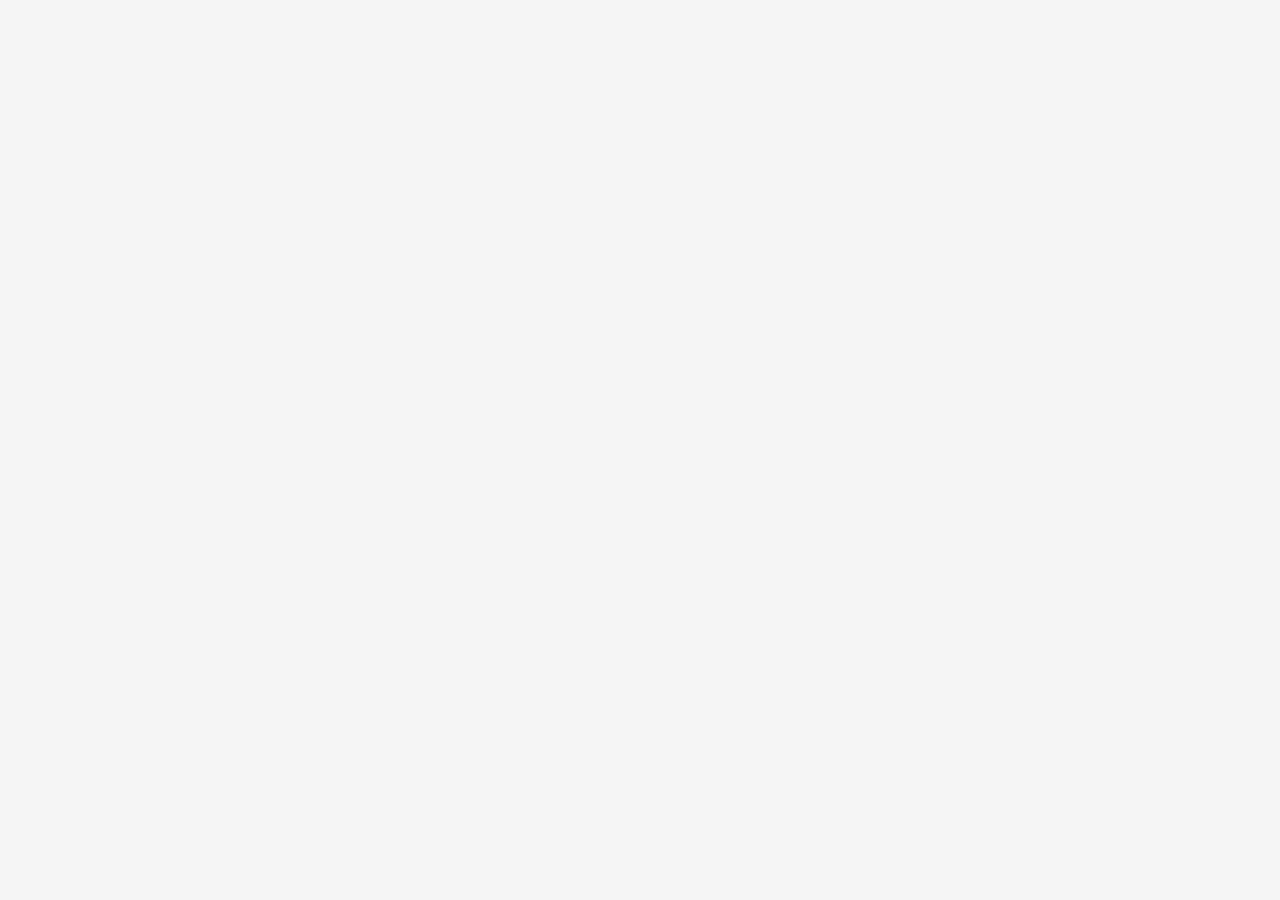
==== commit 31884c6d: "Update index.html" ====
--- a/index.html
+++ b/index.html
@@ -1,46 +1,23 @@
 <!DOCTYPE html>
 <html>
+
 <head>
-<title>News Feed</title>
+
+<meta charset="UTF-8">
+<meta name="viewport" content="width=device-width, initial-scale=1">
+
+<title>BlogGirl</title>
+
 <link rel="stylesheet" href="style.css">
+
 </head>
 
 <body>
 
-<div class="header">
-
-<a href="https://en.wikipedia.org/wiki/India" class="back">
-← Back
-</a>
-
-<h2>News Feed</h2>
-
-<div class="categories">
-
-<button onclick="loadPosts('All')">All</button>
-<button onclick="loadPosts('Daily')">Daily</button>
-<button onclick="loadPosts('Economy')">Economy</button>
-<button onclick="loadPosts('Editorial')">Editorial</button>
-<button onclick="loadPosts('Environment')">Environment</button>
-<button onclick="loadPosts('Governance')">Governance</button>
-<button onclick="loadPosts('History')">History</button>
-<button onclick="loadPosts('IR')">I.R</button>
-<button onclick="loadPosts('Sansad')">Sansad TV</button>
-<button onclick="loadPosts('Schemes')">Schemes</button>
-<button onclick="loadPosts('Science')">Science</button>
-<button onclick="loadPosts('Social')">Social</button>
-
-</div>
-
-</div>
-
-<div id="posts"></div>
+<div id="slider"></div>
 
 <script src="script.js"></script>
 
-<script>
-loadPosts("All")
-</script>
+</body>
 
-</body>
 </html>
--- a/style.css
+++ b/style.css
@@ -0,0 +1,114 @@
+body{
+
+font-family:Arial;
+background:#f5f5f5;
+margin:0;
+padding:0;
+
+}
+
+.header{
+
+background:white;
+padding:10px;
+position:sticky;
+top:0;
+box-shadow:0 2px 6px rgba(0,0,0,0.1);
+
+}
+
+.categories{
+
+overflow-x:auto;
+white-space:nowrap;
+
+}
+
+.categories button{
+
+margin:5px;
+padding:6px 10px;
+border:none;
+background:#2d7df6;
+color:white;
+border-radius:20px;
+cursor:pointer;
+
+}
+
+.back{
+
+text-decoration:none;
+font-size:18px;
+display:block;
+margin-bottom:10px;
+
+}
+
+.post{
+
+background:white;
+margin:20px;
+padding:15px;
+border-radius:10px;
+box-shadow:0 2px 8px rgba(0,0,0,0.1);
+
+}
+
+.post img{
+
+width:100%;
+border-radius:10px;
+
+}
+
+.category{
+
+background:#2d7df6;
+color:white;
+display:inline-block;
+padding:5px 10px;
+border-radius:20px;
+font-size:12px;
+
+}
+
+.time{
+
+float:right;
+color:gray;
+font-size:12px;
+
+}
+
+h3{
+
+margin-top:10px;
+
+}
+
+p{
+
+line-height:1.6;
+color:#333;
+
+}
+
+input,textarea,select{
+
+width:90%;
+margin:10px;
+padding:10px;
+
+}
+
+button{
+
+padding:10px 20px;
+margin:10px;
+background:#2d7df6;
+border:none;
+color:white;
+cursor:pointer;
+
+}
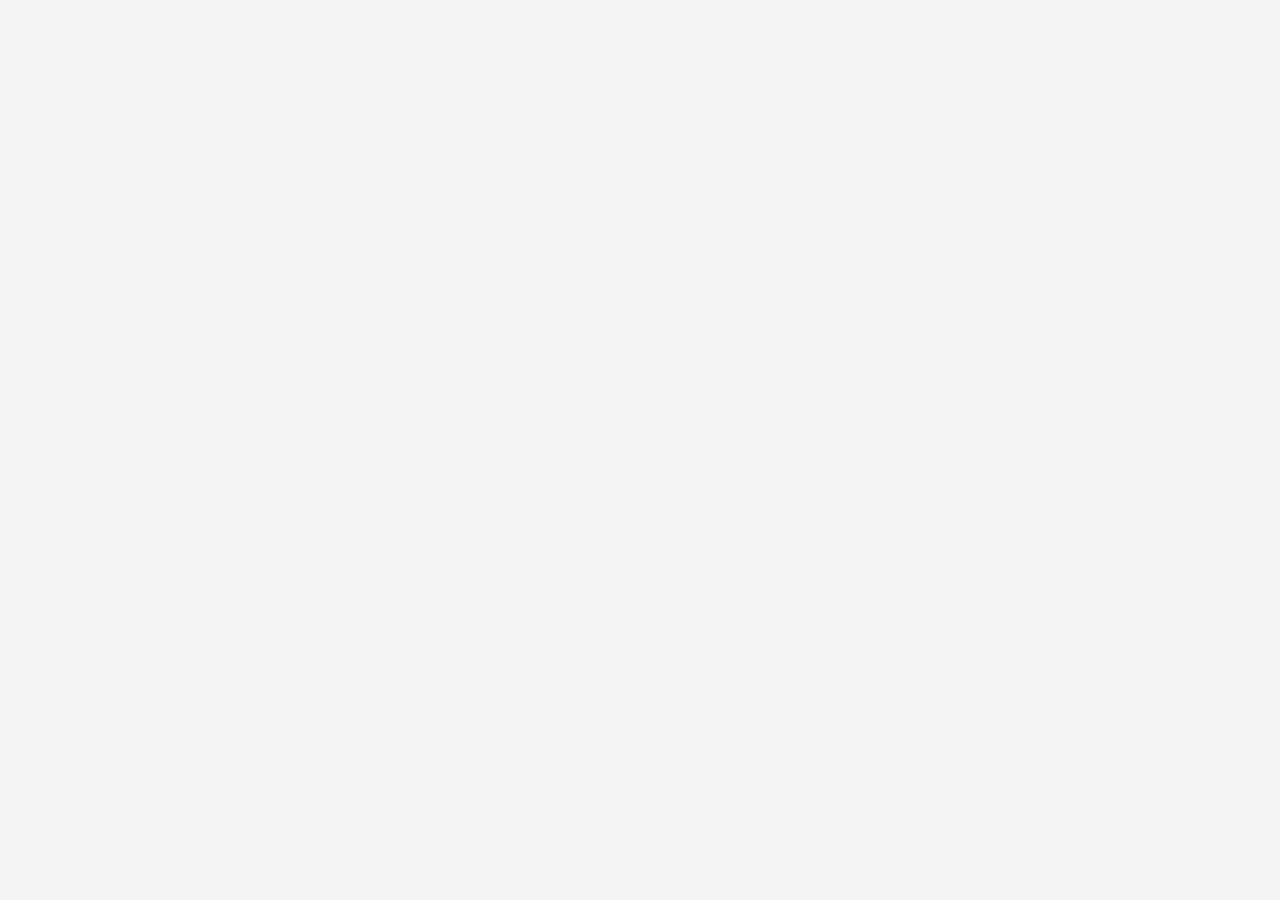
==== commit 724bb515: "Update index.html" ====
--- a/index.html
+++ b/index.html
@@ -14,7 +14,7 @@
 
 <body>
 
-<div id="slider"></div>
+<div id="posts"></div>
 
 <script src="script.js"></script>
 
--- a/style.css
+++ b/style.css
@@ -1,114 +1,132 @@
-body{
+/* RESET */
 
-font-family:Arial;
-background:#f5f5f5;
+*{
 margin:0;
 padding:0;
+box-sizing:border-box;
+font-family:Arial, Helvetica, sans-serif;
+}
+
+body{
+background:#f4f4f4;
+overflow-x:hidden;
+}
+
+/* POSTS CONTAINER */
+
+#posts{
+display:flex;
+overflow-x:auto;
+scroll-snap-type:x mandatory;
+height:100vh;
+}
+
+/* POST CARD */
+
+.post{
+min-width:100vw;
+height:100vh;
+scroll-snap-align:start;
+display:flex;
+flex-direction:column;
+background:white;
+}
+
+/* IMAGE */
+
+.post img{
+width:100%;
+height:45vh;
+object-fit:cover;
+}
+
+/* CATEGORY + DATE */
+
+.post-meta{
+display:flex;
+justify-content:space-between;
+align-items:center;
+padding:12px 20px;
+border-bottom:1px solid #eee;
+background:white;
+}
+
+/* CATEGORY BADGE */
+
+.category-badge{
+background:#1976d2;
+color:white;
+padding:6px 14px;
+border-radius:20px;
+font-size:12px;
+font-weight:600;
+text-transform:capitalize;
+}
+
+/* DATE */
+
+.post-date{
+font-size:12px;
+color:#777;
+}
+
+/* CONTENT */
+
+.content{
+flex:1;
+overflow-y:auto;
+padding:20px;
+}
+
+/* TITLE */
+
+.content h2{
+font-size:26px;
+margin-bottom:15px;
+line-height:1.3;
+}
+
+/* TEXT */
+
+.content p{
+font-size:16px;
+line-height:1.7;
+color:#333;
+}
+
+/* BACK BUTTON */
+
+.back-btn{
+position:absolute;
+top:20px;
+left:20px;
+width:45px;
+height:45px;
+border-radius:50%;
+background:rgba(0,0,0,0.5);
+color:white;
+display:flex;
+align-items:center;
+justify-content:center;
+font-size:20px;
+cursor:pointer;
+z-index:10;
+}
+
+/* MOBILE */
+
+@media(max-width:768px){
+
+.post img{
+height:40vh;
+}
+
+.content h2{
+font-size:22px;
+}
+
+.content p{
+font-size:15px;
+}
 
 }
-
-.header{
-
-background:white;
-padding:10px;
-position:sticky;
-top:0;
-box-shadow:0 2px 6px rgba(0,0,0,0.1);
-
-}
-
-.categories{
-
-overflow-x:auto;
-white-space:nowrap;
-
-}
-
-.categories button{
-
-margin:5px;
-padding:6px 10px;
-border:none;
-background:#2d7df6;
-color:white;
-border-radius:20px;
-cursor:pointer;
-
-}
-
-.back{
-
-text-decoration:none;
-font-size:18px;
-display:block;
-margin-bottom:10px;
-
-}
-
-.post{
-
-background:white;
-margin:20px;
-padding:15px;
-border-radius:10px;
-box-shadow:0 2px 8px rgba(0,0,0,0.1);
-
-}
-
-.post img{
-
-width:100%;
-border-radius:10px;
-
-}
-
-.category{
-
-background:#2d7df6;
-color:white;
-display:inline-block;
-padding:5px 10px;
-border-radius:20px;
-font-size:12px;
-
-}
-
-.time{
-
-float:right;
-color:gray;
-font-size:12px;
-
-}
-
-h3{
-
-margin-top:10px;
-
-}
-
-p{
-
-line-height:1.6;
-color:#333;
-
-}
-
-input,textarea,select{
-
-width:90%;
-margin:10px;
-padding:10px;
-
-}
-
-button{
-
-padding:10px 20px;
-margin:10px;
-background:#2d7df6;
-border:none;
-color:white;
-cursor:pointer;
-
-}
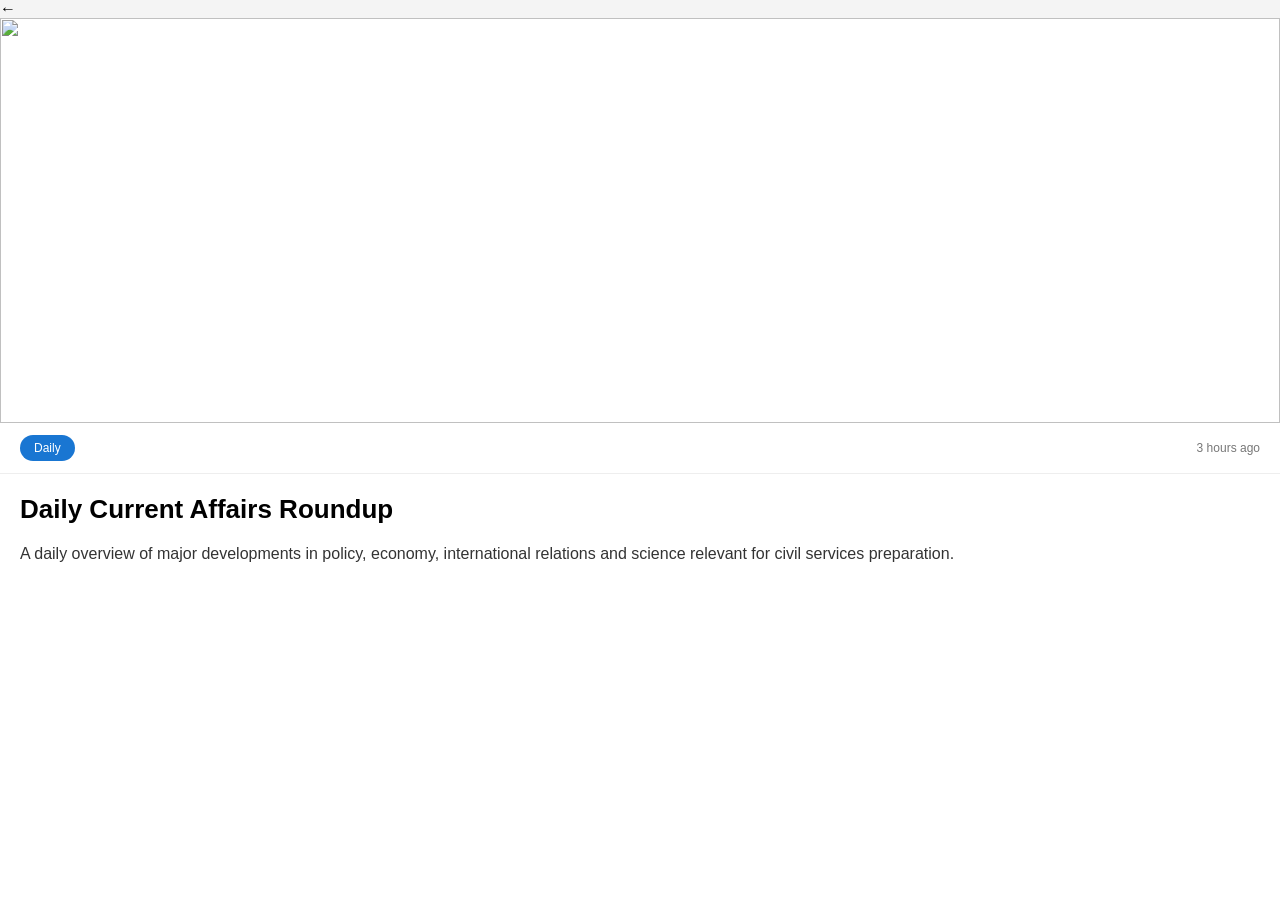
==== commit 94376404: "Update index.html" ====
--- a/index.html
+++ b/index.html
@@ -14,6 +14,10 @@
 
 <body>
 
+<!-- BACK BUTTON -->
+<div class="back-btn" onclick="goBack()">←</div>
+
+<!-- POSTS CONTAINER -->
 <div id="posts"></div>
 
 <script src="script.js"></script>
--- a/style.css
+++ b/style.css
@@ -1,5 +1,3 @@
-/* RESET */
-
 *{
 margin:0;
 padding:0;
@@ -9,10 +7,10 @@
 
 body{
 background:#f4f4f4;
-overflow-x:hidden;
+overflow:hidden;
 }
 
-/* POSTS CONTAINER */
+/* swipe container */
 
 #posts{
 display:flex;
@@ -21,10 +19,14 @@
 height:100vh;
 }
 
-/* POST CARD */
+#posts::-webkit-scrollbar{
+display:none;
+}
+
+/* post card */
 
 .post{
-min-width:100vw;
+flex:0 0 100vw;
 height:100vh;
 scroll-snap-align:start;
 display:flex;
@@ -32,7 +34,7 @@
 background:white;
 }
 
-/* IMAGE */
+/* image */
 
 .post img{
 width:100%;
@@ -40,7 +42,7 @@
 object-fit:cover;
 }
 
-/* CATEGORY + DATE */
+/* meta */
 
 .post-meta{
 display:flex;
@@ -48,10 +50,9 @@
 align-items:center;
 padding:12px 20px;
 border-bottom:1px solid #eee;
-background:white;
 }
 
-/* CATEGORY BADGE */
+/* category */
 
 .category-badge{
 background:#1976d2;
@@ -59,18 +60,17 @@
 padding:6px 14px;
 border-radius:20px;
 font-size:12px;
-font-weight:600;
 text-transform:capitalize;
 }
 
-/* DATE */
+/* date */
 
 .post-date{
 font-size:12px;
 color:#777;
 }
 
-/* CONTENT */
+/* content */
 
 .content{
 flex:1;
@@ -78,55 +78,13 @@
 padding:20px;
 }
 
-/* TITLE */
-
 .content h2{
 font-size:26px;
 margin-bottom:15px;
-line-height:1.3;
 }
-
-/* TEXT */
 
 .content p{
 font-size:16px;
 line-height:1.7;
 color:#333;
 }
-
-/* BACK BUTTON */
-
-.back-btn{
-position:absolute;
-top:20px;
-left:20px;
-width:45px;
-height:45px;
-border-radius:50%;
-background:rgba(0,0,0,0.5);
-color:white;
-display:flex;
-align-items:center;
-justify-content:center;
-font-size:20px;
-cursor:pointer;
-z-index:10;
-}
-
-/* MOBILE */
-
-@media(max-width:768px){
-
-.post img{
-height:40vh;
-}
-
-.content h2{
-font-size:22px;
-}
-
-.content p{
-font-size:15px;
-}
-
-}
